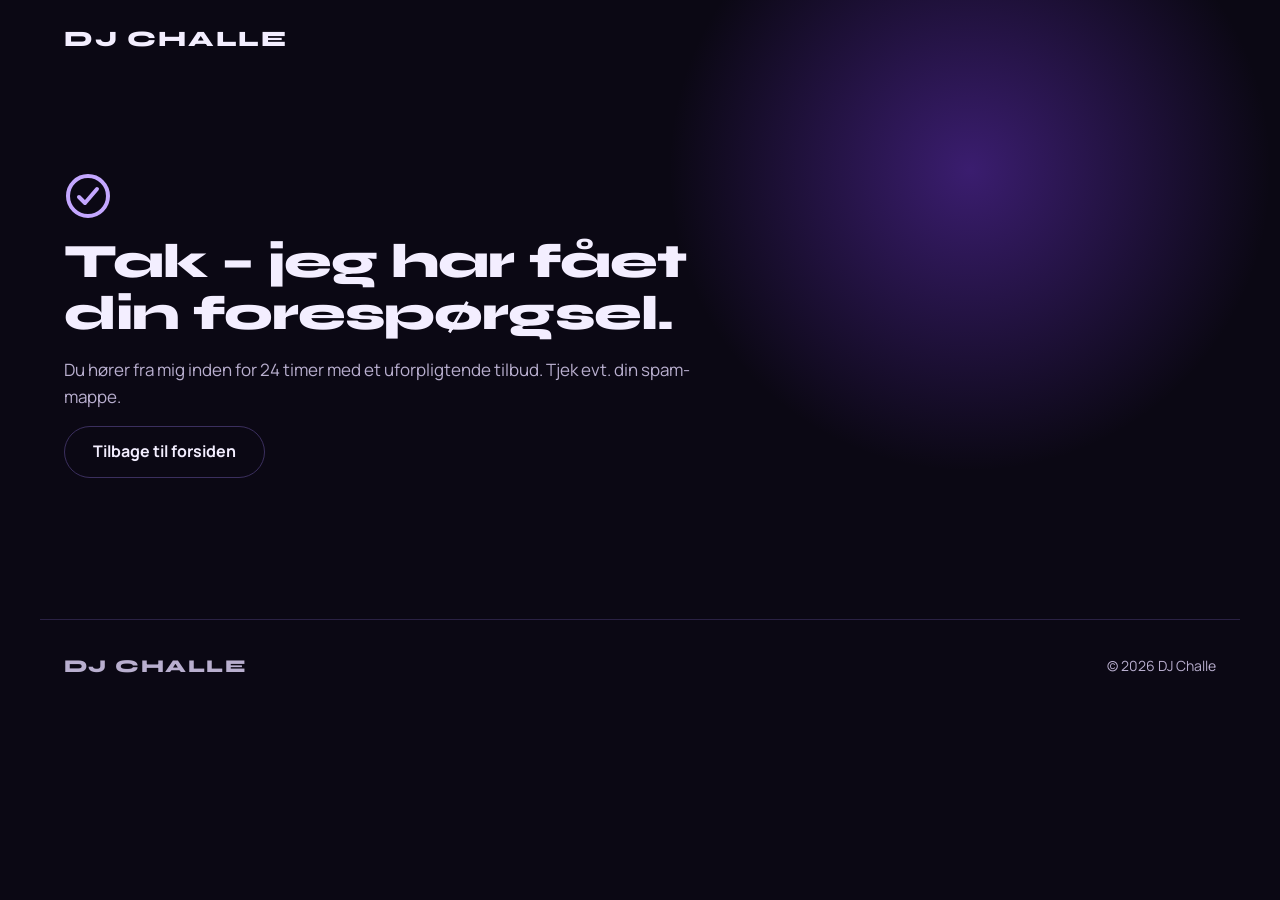
==== tak.html @ 86ed6a45 "Add DJ Challe website starter Static HTML and CSS site with its image assets and clear placeholders " ====
<!doctype html>
<html lang="da">
<head>
  <meta charset="utf-8">
  <meta name="viewport" content="width=device-width, initial-scale=1">
  <title>Tak for din forespørgsel – DJ Challe</title>
  <meta name="robots" content="noindex">
  <link rel="icon" href="favicon.svg" type="image/svg+xml">
  <link rel="preconnect" href="https://fonts.googleapis.com">
  <link rel="preconnect" href="https://fonts.gstatic.com" crossorigin>
  <link href="https://fonts.googleapis.com/css2?family=Syne:wght@700;800&family=Manrope:wght@400;500;600;700&display=swap" rel="stylesheet">
  <link rel="stylesheet" href="styles.css">
</head>
<body>
<div class="page">
  <div class="glow" aria-hidden="true"></div>

  <header class="site-header container">
    <a class="logo" href="index.html">DJ Challe</a>
  </header>

  <main class="container">
    <section class="thanks">
      <svg aria-hidden="true" width="48" height="48" viewBox="0 0 24 24" fill="none" stroke="#C4A7FF" stroke-width="2" stroke-linecap="round" stroke-linejoin="round"><circle cx="12" cy="12" r="10"/><path d="M7.5 12.5l3 3 6-7"/></svg>
      <h1>Tak – jeg har fået din forespørgsel.</h1>
      <p>Du hører fra mig inden for 24 timer med et uforpligtende tilbud. Tjek evt. din spam-mappe.</p>
      <a class="btn btn-secondary" href="index.html">Tilbage til forsiden</a>
    </section>
  </main>

  <footer class="site-footer container">
    <span class="logo">DJ Challe</span>
    <span>© 2026 DJ Challe</span>
  </footer>
</div>
</body>
</html>
---- styles.css ----
/* ==========================================================================
   DJ Challe – styles.css
   Alle farver og fonte styres herfra (variablerne i :root).
   Vil du skifte lilla til en anden farve, så ret --accent – resten følger med.
   ========================================================================== */

:root {
  --bg: #0B0814;          /* baggrund (næsten sort, lidt lilla) */
  --surface: #15102A;     /* kort og bokse */
  --border: #2A2144;      /* tynde streger */
  --border-strong: #3B2F5E;
  --text: #F3EEFF;        /* almindelig tekst */
  --muted: #B9AFCF;       /* sekundær tekst */
  --accent: #7C3AED;      /* knapper, fremhævninger */
  --accent-text: #C4A7FF; /* lys lilla tekst på mørk baggrund */
  --glow: rgba(124, 58, 237, 0.42);

  --font-display: 'Syne', 'Arial Black', sans-serif;
  --font-body: 'Manrope', 'Segoe UI', system-ui, sans-serif;

  --radius: 20px;
  --radius-sm: 12px;
  --container: 1200px;
}

/* Grundlag ------------------------------------------------------------- */

*, *::before, *::after { box-sizing: border-box; }

html { scroll-behavior: smooth; }

body {
  margin: 0;
  background: var(--bg);
  color: var(--text);
  font-family: var(--font-body);
  font-size: 17px;
  line-height: 1.6;
  -webkit-font-smoothing: antialiased;
  overflow-x: hidden;
}

img { max-width: 100%; display: block; }

a { color: var(--text); }
a:hover { color: var(--accent-text); }

h1, h2, h3 { margin: 0; font-family: var(--font-display); letter-spacing: -0.02em; }
p { margin: 0; }
ul { margin: 0; padding: 0; list-style: none; }

:focus-visible { outline: 2px solid var(--accent-text); outline-offset: 2px; }

.skip {
  position: absolute; left: 16px; top: -60px;
  padding: 10px 16px; border-radius: 999px;
  background: var(--accent); color: #fff; font-weight: 700; z-index: 100;
}
.skip:focus { top: 16px; }

/* .page klipper den lilla glød, så siden aldrig kan scrolles sidelæns */
.page { position: relative; overflow: hidden; min-height: 100vh; }

.container {
  position: relative;
  max-width: var(--container);
  margin: 0 auto;
  padding: 0 24px;
}

.glow {
  position: absolute; top: -260px; right: -120px;
  width: 860px; height: 860px; border-radius: 50%;
  background: radial-gradient(closest-side, var(--glow), rgba(124, 58, 237, 0) 70%);
  pointer-events: none;
}

/* Knapper -------------------------------------------------------------- */

.btn {
  display: inline-flex; align-items: center; justify-content: center;
  min-height: 52px; padding: 0 28px;
  border-radius: 999px; border: 1px solid transparent;
  font-family: var(--font-body); font-weight: 700; font-size: 16px;
  text-decoration: none; cursor: pointer; white-space: nowrap;
  transition: transform 120ms ease, filter 120ms ease;
}
.btn:hover { transform: translateY(-1px); filter: brightness(1.08); }
.btn-primary { background: var(--accent); color: #fff; }
.btn-primary:hover { color: #fff; }
.btn-secondary { border-color: var(--border-strong); color: var(--text); background: transparent; }
.btn-sm { min-height: 48px; padding: 0 24px; font-size: 15px; }

/* Header --------------------------------------------------------------- */

.site-header {
  display: flex; align-items: center; justify-content: space-between;
  gap: 16px 32px; padding-top: 22px; padding-bottom: 22px;
}
.logo {
  font-family: var(--font-display); font-weight: 800; font-size: 22px;
  letter-spacing: 0.08em; text-transform: uppercase; text-decoration: none; white-space: nowrap;
}
.nav { display: flex; flex-wrap: wrap; gap: 8px 28px; font-size: 15px; font-weight: 600; }
.nav a { color: var(--muted); text-decoration: none; padding: 6px 0; }
.nav a:hover { color: var(--accent-text); }

/* Sektioner ------------------------------------------------------------ */

section { padding-bottom: 96px; }

.eyebrow {
  color: var(--accent-text); font-weight: 700; font-size: 14px;
  letter-spacing: 0.14em; text-transform: uppercase;
}
.eyebrow-line { display: inline-flex; align-items: center; gap: 10px; }
.eyebrow-line::before { content: ""; display: inline-block; width: 28px; height: 2px; background: var(--accent-text); }

.section-head { display: flex; flex-direction: column; gap: 14px; max-width: 640px; margin-bottom: 32px; }
.section-head h2 { font-weight: 800; font-size: clamp(32px, 3.6vw, 48px); line-height: 1.08; text-wrap: balance; }
.section-head p { color: var(--muted); text-wrap: pretty; }

.two-col {
  display: grid;
  grid-template-columns: repeat(auto-fit, minmax(min(400px, 100%), 1fr));
  gap: 48px; align-items: start;
}
.two-col .section-head { margin-bottom: 0; }

.card {
  background: var(--surface); border: 1px solid var(--border);
  border-radius: var(--radius); padding: 28px;
}

/* Hero ----------------------------------------------------------------- */

.hero {
  display: grid;
  grid-template-columns: repeat(auto-fit, minmax(min(460px, 100%), 1fr));
  gap: 48px; align-items: center;
  padding-top: 48px; padding-bottom: 80px;
}
.hero-text { display: flex; flex-direction: column; gap: 28px; max-width: 580px; }
.hero h1 { font-weight: 800; font-size: clamp(40px, 5.2vw, 72px); line-height: 1.02; text-wrap: balance; }
.hero .lead { font-size: 19px; color: var(--muted); max-width: 520px; text-wrap: pretty; }
.hero-actions { display: flex; flex-wrap: wrap; gap: 12px; padding-top: 4px; }
.hero-note { font-size: 14px; color: var(--muted); }

.hero-photo { position: relative; display: block; }
.hero-photo::before {
  content: ""; position: absolute; inset: 12% 6% 2% 6%;
  border-radius: 32px; background: rgba(124, 58, 237, 0.45); filter: blur(48px);
}
.hero-photo img {
  position: relative; width: 100%; max-width: 520px; margin: 0 auto; height: auto;
  aspect-ratio: 4 / 5; object-fit: cover; object-position: 50% 28%;
  border-radius: 24px; border: 1px solid var(--border);
}

/* "Spiller til"-stribe ------------------------------------------------- */

.strip {
  display: flex; flex-wrap: wrap; justify-content: center; gap: 12px 40px;
  padding: 26px 0; margin-bottom: 96px;
  border-top: 1px solid var(--border); border-bottom: 1px solid var(--border);
  font-family: var(--font-display); font-weight: 700; font-size: 14px;
  letter-spacing: 0.16em; text-transform: uppercase; color: var(--muted);
}

/* Om mig --------------------------------------------------------------- */

.about-text { display: flex; flex-direction: column; gap: 20px; }
.about-text h2 { font-weight: 800; font-size: clamp(32px, 3.6vw, 48px); line-height: 1.08; text-wrap: balance; }
.about-text p { color: var(--muted); text-wrap: pretty; }

.facts { padding: 8px 28px; }
.facts li {
  display: flex; justify-content: space-between; gap: 24px;
  padding: 18px 0; border-bottom: 1px solid var(--border);
}
.facts li:last-child { border-bottom: 0; }
.facts dt, .facts .label { color: var(--muted); font-weight: 600; }
.facts .value { font-weight: 700; text-align: right; }

/* Musik ---------------------------------------------------------------- */

.chips { display: flex; flex-wrap: wrap; gap: 10px; margin-bottom: 32px; }
.chip {
  display: inline-flex; align-items: center; min-height: 40px; padding: 0 18px;
  border-radius: 999px; border: 1px solid var(--border-strong);
  background: var(--surface); font-weight: 600; font-size: 15px;
}

.grid-3 {
  display: grid;
  grid-template-columns: repeat(auto-fit, minmax(min(300px, 100%), 1fr));
  gap: 20px;
}

.mix { display: flex; align-items: center; gap: 18px; padding: 20px; }
.play {
  flex: 0 0 auto; display: inline-flex; align-items: center; justify-content: center;
  width: 56px; height: 56px; border-radius: 50%; background: var(--accent); color: #fff;
}
.play:hover { color: #fff; filter: brightness(1.08); }
.mix-title { font-weight: 700; font-size: 17px; }
.mix-meta { color: var(--muted); font-size: 14px; }
.mix-text { display: flex; flex-direction: column; gap: 4px; min-width: 0; }

/* Priser --------------------------------------------------------------- */

.packages {
  display: grid;
  grid-template-columns: repeat(auto-fit, minmax(min(320px, 100%), 1fr));
  gap: 20px; align-items: stretch;
}
.package { display: flex; flex-direction: column; gap: 22px; padding: 32px; border-radius: 24px; }
.package.featured { border-color: #6D4BC9; }
.package h3 { font-weight: 700; font-size: 24px; }
.package .desc { color: var(--muted); font-size: 15px; margin-top: 8px; }
.price { font-family: var(--font-display); font-weight: 800; font-size: 40px; line-height: 1; }
.price small { font-size: 18px; font-weight: 700; color: var(--muted); }
.includes { display: flex; flex-direction: column; gap: 12px; font-size: 15px; }
.includes li { display: flex; gap: 10px; align-items: flex-start; }
.includes svg { flex: 0 0 auto; margin-top: 3px; }
.package .btn { margin-top: auto; }

/* Events --------------------------------------------------------------- */

.events { display: flex; flex-direction: column; gap: 12px; }
.event { display: flex; align-items: center; gap: 20px; padding: 18px 22px; border-radius: 18px; }
.date {
  flex: 0 0 auto; display: flex; flex-direction: column; align-items: center; justify-content: center;
  min-width: 64px; height: 64px; padding: 0 10px; border-radius: 14px; background: var(--accent); color: #fff;
  font-family: var(--font-display); font-weight: 800; line-height: 1; white-space: nowrap;
}
.date .day { font-size: 24px; }
.date .month { font-size: 12px; letter-spacing: 0.1em; text-transform: uppercase; margin-top: 4px; }
.event-text { display: flex; flex-direction: column; gap: 2px; min-width: 0; }
.event-title { font-weight: 700; font-size: 17px; }
.event-meta { color: var(--muted); font-size: 14px; }
.available { margin-top: 8px; font-weight: 700; }
.available span { color: var(--accent-text); }

/* Anmeldelser ---------------------------------------------------------- */

.review { display: flex; flex-direction: column; gap: 18px; margin: 0; }
.review blockquote { margin: 0; font-size: 17px; line-height: 1.6; text-wrap: pretty; }
.review figcaption { margin-top: auto; color: var(--muted); font-size: 14px; font-weight: 600; }

/* Galleri -------------------------------------------------------------- */

.gallery {
  display: grid;
  grid-template-columns: repeat(auto-fit, minmax(min(160px, 100%), 1fr));
  gap: 16px;
}
.gallery img {
  width: 100%; height: auto; aspect-ratio: 1 / 1; object-fit: cover; object-position: 50% 35%;
  border-radius: 18px; border: 1px solid var(--border);
}
.photo-placeholder {
  display: flex; align-items: center; justify-content: center;
  aspect-ratio: 1 / 1; border-radius: 18px; padding: 16px;
  border: 1px dashed var(--border-strong); background: var(--surface);
  color: var(--muted); font-weight: 600; text-align: center;
}

/* FAQ ------------------------------------------------------------------ */

.faq { border-top: 1px solid var(--border); }
.faq details { border-bottom: 1px solid var(--border); }
.faq summary {
  cursor: pointer; list-style: none; padding: 22px 0;
  font-size: 18px; font-weight: 700;
  display: flex; justify-content: space-between; align-items: center; gap: 16px;
}
.faq summary::-webkit-details-marker { display: none; }
.faq summary::after {
  content: "+"; font-family: var(--font-display); font-size: 22px; color: var(--accent-text);
  transition: transform 150ms ease;
}
.faq details[open] summary::after { transform: rotate(45deg); }
.faq details p { color: var(--muted); font-size: 15px; padding: 0 0 22px; }

/* Booking / kontakt ---------------------------------------------------- */

.contact-info { display: flex; flex-direction: column; gap: 20px; }
.contact-info h2 { font-weight: 800; font-size: clamp(32px, 3.6vw, 48px); line-height: 1.08; text-wrap: balance; }
.contact-info > p { color: var(--muted); text-wrap: pretty; }
.contact-links { display: flex; flex-direction: column; gap: 10px; padding-top: 8px; font-weight: 600; }
.contact-links a { text-decoration: none; }
.socials { display: flex; flex-wrap: wrap; gap: 10px; padding-top: 8px; }
.socials a {
  display: inline-flex; align-items: center; min-height: 44px; padding: 0 18px;
  border-radius: 999px; border: 1px solid var(--border-strong);
  font-weight: 700; font-size: 14px; text-decoration: none;
}

.form-card { padding: 32px; border-radius: 24px; }
.form { display: flex; flex-direction: column; gap: 18px; }
.form-row {
  display: grid;
  grid-template-columns: repeat(auto-fit, minmax(min(200px, 100%), 1fr));
  gap: 18px;
}
.field { display: flex; flex-direction: column; gap: 6px; }
.field label { font-size: 14px; font-weight: 700; }
.field input, .field select, .field textarea {
  width: 100%; min-height: 48px; padding: 12px 14px;
  border-radius: var(--radius-sm); border: 1px solid var(--border-strong);
  background: var(--bg); color: var(--text);
  font: inherit; font-size: 16px; color-scheme: dark;
}
.field textarea { resize: vertical; }
.field select {
  appearance: none; -webkit-appearance: none; padding-right: 44px;
  background-image: url("data:image/svg+xml,%3Csvg xmlns='http://www.w3.org/2000/svg' width='16' height='16' viewBox='0 0 24 24' fill='none' stroke='%23C4A7FF' stroke-width='2.5' stroke-linecap='round' stroke-linejoin='round'%3E%3Cpath d='M6 9l6 6 6-6'/%3E%3C/svg%3E");
  background-repeat: no-repeat; background-position: right 16px center;
}
.field input::placeholder, .field textarea::placeholder { color: #7F7499; }
.form .btn { align-self: flex-start; }
.form-note { font-size: 13px; color: var(--muted); }
.hidden { position: absolute; left: -9999px; width: 1px; height: 1px; overflow: hidden; }

/* Tak-side ------------------------------------------------------------- */

.thanks {
  min-height: 60vh; display: flex; flex-direction: column; justify-content: center;
  gap: 16px; align-items: flex-start; max-width: 640px; padding: 48px 0 96px;
}
.thanks h1 { font-weight: 800; font-size: clamp(32px, 4vw, 48px); line-height: 1.08; }
.thanks p { color: var(--muted); }

/* Footer --------------------------------------------------------------- */

.site-footer {
  display: flex; flex-wrap: wrap; align-items: center; justify-content: space-between;
  gap: 16px 32px; padding: 32px 24px 40px;
  border-top: 1px solid var(--border); color: var(--muted); font-size: 14px;
}
.site-footer .logo { font-size: 18px; }
.site-footer nav { display: flex; flex-wrap: wrap; gap: 8px 24px; font-weight: 600; }
.site-footer nav a { color: var(--muted); text-decoration: none; }
.site-footer nav a:hover { color: var(--accent-text); }

/* Mobil ---------------------------------------------------------------- */

@media (max-width: 720px) {
  .nav { display: none; }            /* på telefon: kun logo + "Book mig" */
  .hero { padding-top: 24px; padding-bottom: 56px; }
  section { padding-bottom: 72px; }
  .strip { margin-bottom: 72px; gap: 10px 24px; }
  .facts li { flex-direction: column; gap: 4px; }
  .facts .value { text-align: left; }
  .form-card, .package { padding: 24px; }
}

@media (prefers-reduced-motion: reduce) {
  html { scroll-behavior: auto; }
  .btn, .faq summary::after { transition: none; }
}
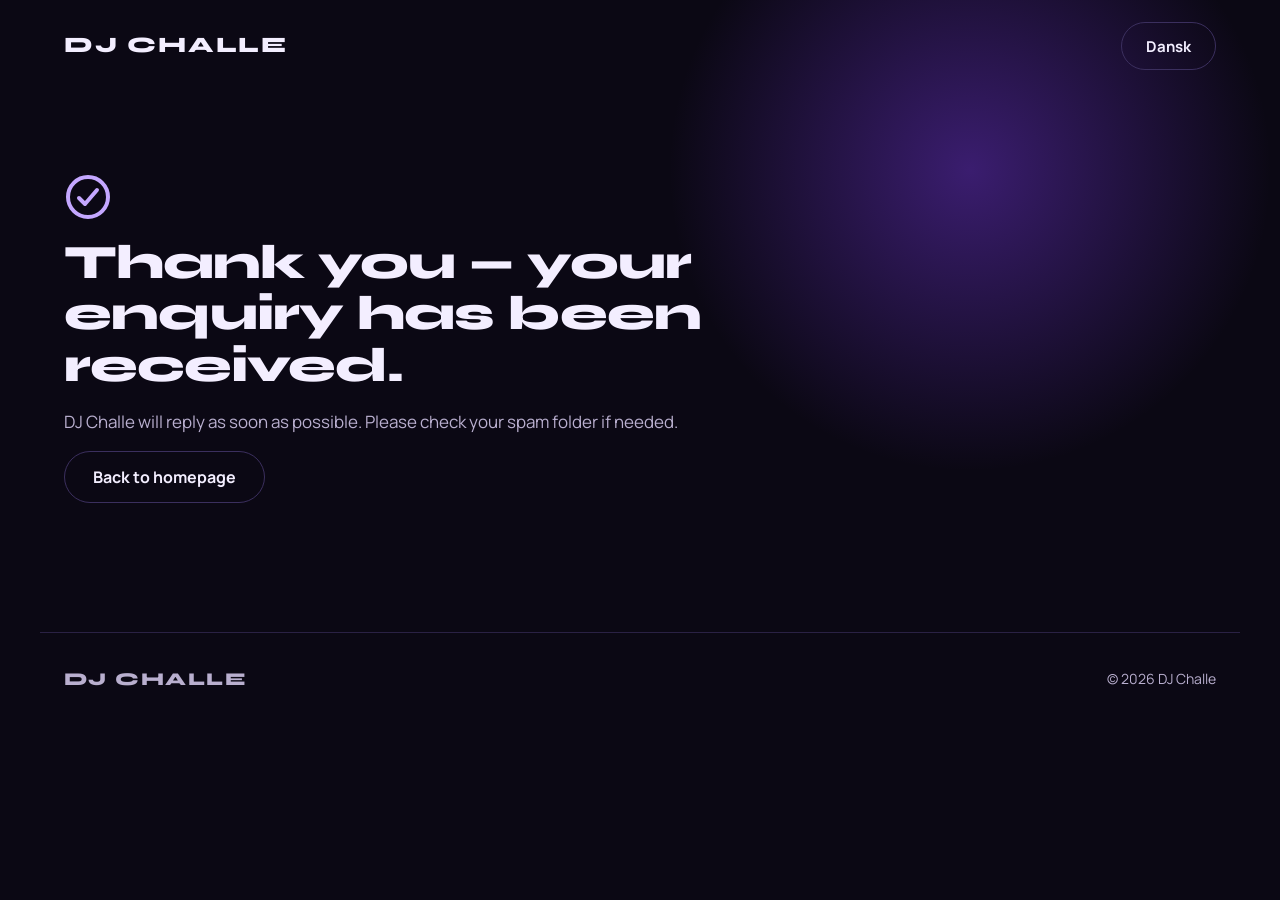
==== commit b2b1def0: "Set English as default with Danish language toggle" ====
--- a/tak.html
+++ b/tak.html
@@ -1,9 +1,9 @@
 <!doctype html>
-<html lang="da">
+<html lang="en">
 <head>
   <meta charset="utf-8">
   <meta name="viewport" content="width=device-width, initial-scale=1">
-  <title>Tak for din forespørgsel – DJ Challe</title>
+  <title data-en="Thank you for your enquiry – DJ Challe" data-da="Tak for din forespørgsel – DJ Challe">Thank you for your enquiry – DJ Challe</title>
   <meta name="robots" content="noindex">
   <link rel="icon" href="favicon.svg" type="image/svg+xml">
   <link rel="preconnect" href="https://fonts.googleapis.com">
@@ -17,14 +17,15 @@
 
   <header class="site-header container">
     <a class="logo" href="index.html">DJ Challe</a>
+    <button class="btn btn-secondary btn-sm language-toggle" id="language-toggle" type="button" aria-label="Switch to Danish" aria-pressed="false">Dansk</button>
   </header>
 
   <main class="container">
     <section class="thanks">
       <svg aria-hidden="true" width="48" height="48" viewBox="0 0 24 24" fill="none" stroke="#C4A7FF" stroke-width="2" stroke-linecap="round" stroke-linejoin="round"><circle cx="12" cy="12" r="10"/><path d="M7.5 12.5l3 3 6-7"/></svg>
-      <h1>Tak – jeg har fået din forespørgsel.</h1>
-      <p>Du hører fra mig inden for 24 timer med et uforpligtende tilbud. Tjek evt. din spam-mappe.</p>
-      <a class="btn btn-secondary" href="index.html">Tilbage til forsiden</a>
+      <h1 data-en="Thank you — your enquiry has been received." data-da="Tak – jeg har fået din forespørgsel.">Thank you — your enquiry has been received.</h1>
+      <p data-en="DJ Challe will reply as soon as possible. Please check your spam folder if needed." data-da="DJ Challe svarer så hurtigt som muligt. Tjek evt. din spam-mappe.">DJ Challe will reply as soon as possible. Please check your spam folder if needed.</p>
+      <a class="btn btn-secondary" href="index.html" data-en="Back to homepage" data-da="Tilbage til forsiden">Back to homepage</a>
     </section>
   </main>
 
@@ -33,5 +34,6 @@
     <span>© 2026 DJ Challe</span>
   </footer>
 </div>
+<script src="script.js" defer></script>
 </body>
 </html>
--- a/styles.css
+++ b/styles.css
@@ -1,7 +1,7 @@
 /* ==========================================================================
    DJ Challe – styles.css
-   Alle farver og fonte styres herfra (variablerne i :root).
-   Vil du skifte lilla til en anden farve, så ret --accent – resten følger med.
+   Colors and fonts are controlled by the variables in :root.
+   Change --accent to adjust the purple accent color.
    ========================================================================== */
 
 :root {
@@ -347,7 +347,10 @@
 /* Mobil ---------------------------------------------------------------- */
 
 @media (max-width: 720px) {
-  .nav { display: none; }            /* på telefon: kun logo + "Book mig" */
+  .nav { display: none; }            /* On mobile, keep the logo, language toggle, and booking button visible. */
+  .site-header { gap: 8px; }
+  .site-header .logo { font-size: 18px; }
+  .site-header .btn-sm { min-height: 42px; padding: 0 12px; font-size: 13px; }
   .hero { padding-top: 24px; padding-bottom: 56px; }
   section { padding-bottom: 72px; }
   .strip { margin-bottom: 72px; gap: 10px 24px; }
@@ -360,3 +363,5 @@
   html { scroll-behavior: auto; }
   .btn, .faq summary::after { transition: none; }
 }
+
+.language-toggle { flex: 0 0 auto; }
